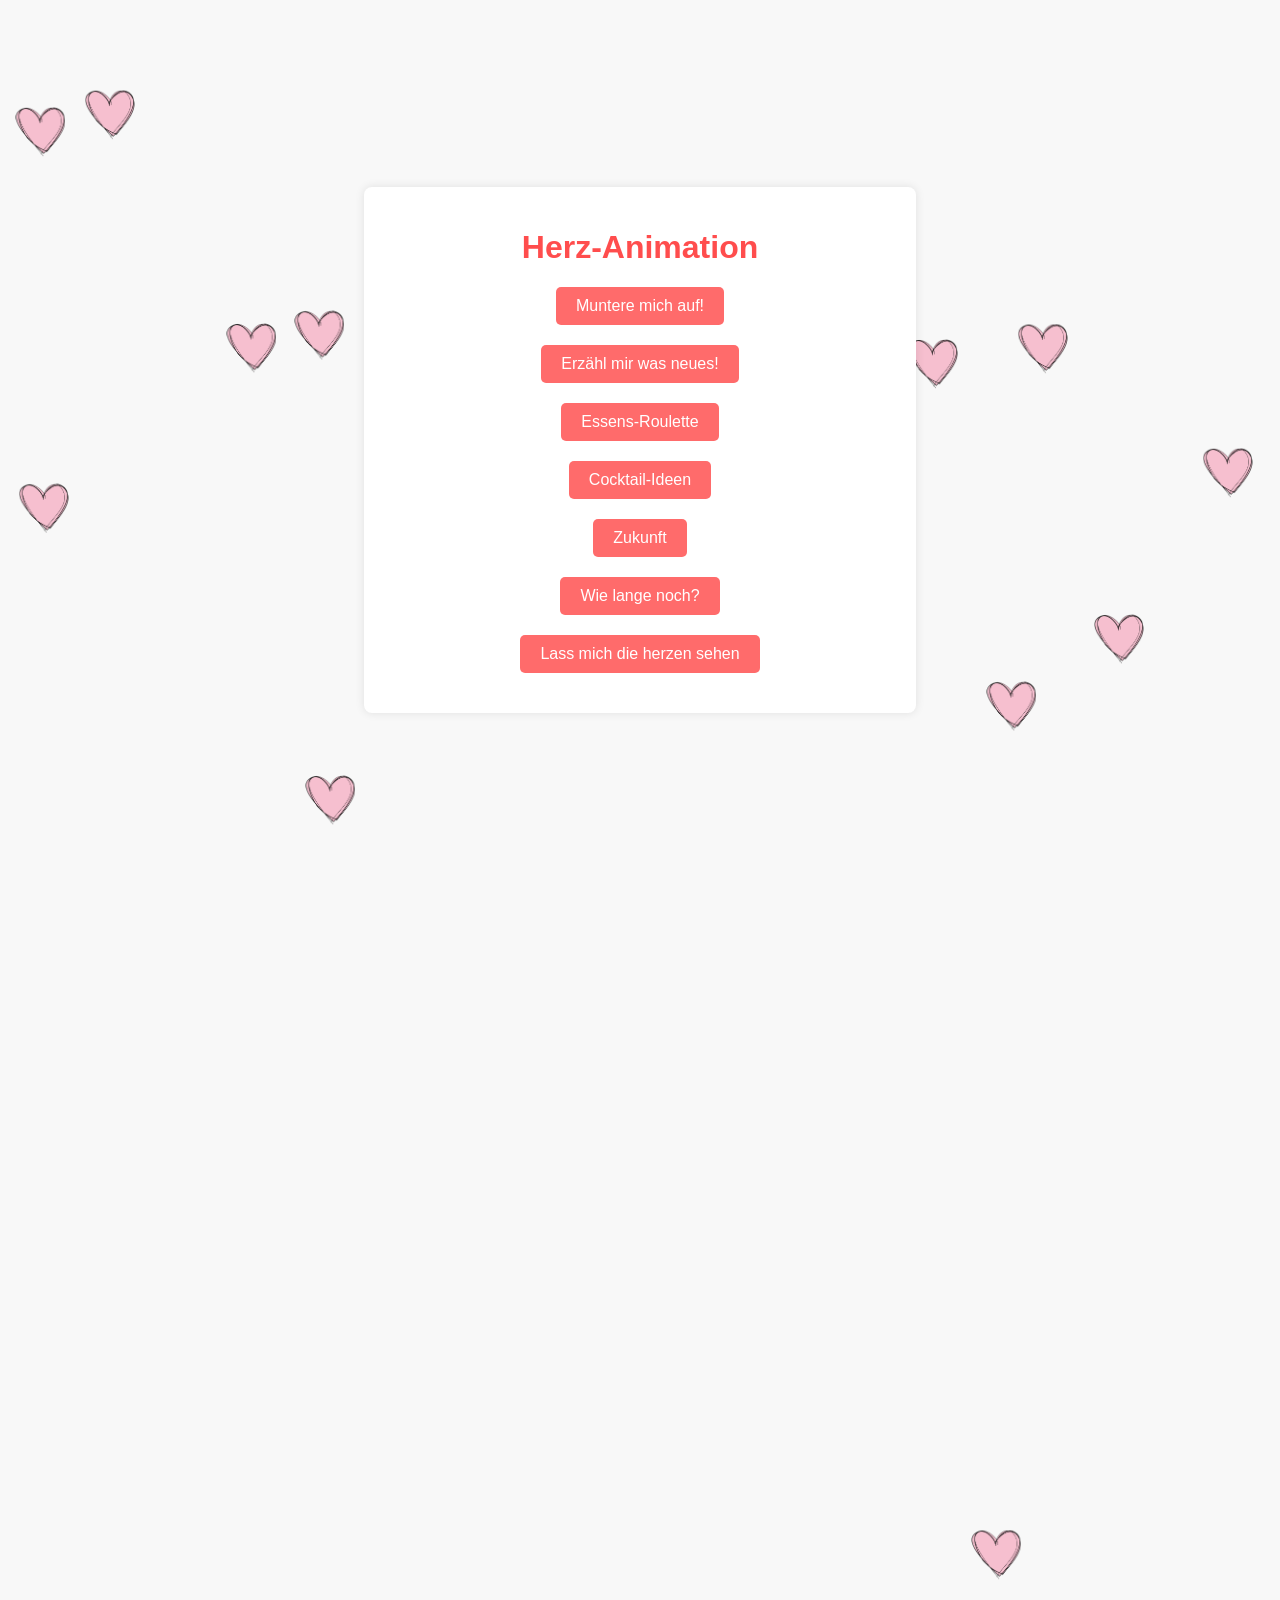
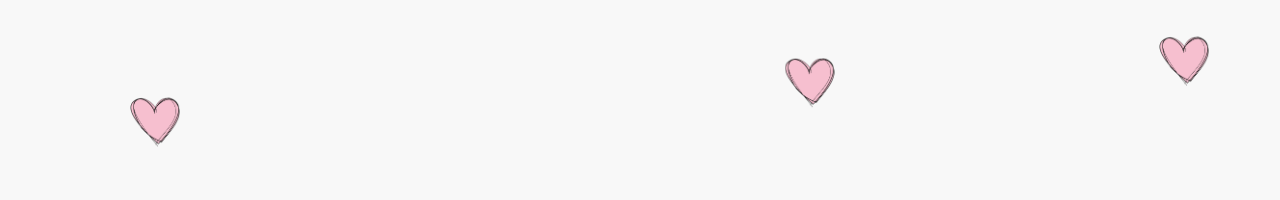
==== main-seite.html @ 810a1c97 "Add files via upload" ====
<!DOCTYPE html>
<html lang="en">

    <head>
        <meta charset="UTF-8">
        <meta name="viewport" content="width=device-width, initial-scale=1.0">
        <link rel="stylesheet" href="main-seite.css">
        <title>Herz-Animation</title>
    </head>

    <body>
        <div class="container">
            <h1>Herz-Animation</h1>
            <ul class="options">
                <li><a href="Optionen/1/aufmuntern.html">Muntere mich auf!</a></li>
                <li><a href="Optionen/2/neues.html">Erzähl mir was neues!</a></li>
                <li><a href="Optionen/3/land.html">Essens-Roulette</a></li>
                <li><a href="Optionen/4/cocktails.html">Cocktail-Ideen</a></li>
                <li><a href="Optionen/5/zukunft.html">Zukunft</a></li>
                <li><a href="Optionen/6/countdown.html">Wie lange noch?</a></li>
                <li><a href="Optionen/7/herzen.html">Lass mich die herzen sehen</a></li>
                
            </ul>
        </div>

        <canvas id="canvas"></canvas>

        <script src="main-seite.js"></script>

    </body>
</html>
---- main-seite.css ----
body {
    font-family: Arial, sans-serif;
    background-color: #f8f8f8;
    margin: 0;
    padding: 0;
    display: flex;
    justify-content: center;
    align-items: center;
    height: 100vh;
}

.container {
    width: 40%;
    max-width: 600px;
    padding: 20px;
    margin: 0;
    background-color: #fff;
    border-radius: 8px;
    box-shadow: 0 0 10px rgba(0, 0, 0, 0.1);
    text-align: center;
    position: relative; /* Positionierung für die Herzen */
    z-index: 1; /* Stellt sicher, dass die Herzen hinter dem Inhalt liegen */
}

h1 {
    color: #ff4d4d;
}

.options {
    list-style: none;
    padding: 0;
    margin: 0;
}

.options li {
    margin-bottom: 20px;
}

.options li a {
    display: inline-block;
    padding: 10px 20px;
    background-color: #ff6b6b;
    color: #fff;
    text-decoration: none;
    border-radius: 5px;
    transition: background-color 0.3s ease;
}

.options li a:hover {
    background-color: #ff4d4d;
}

canvas {
    position: absolute; /* Ändere die Position auf absolut */
    top: 0;
    left: 0;
    z-index: 0; /* Stelle sicher, dass das Canvas unter den anderen Elementen liegt */
}
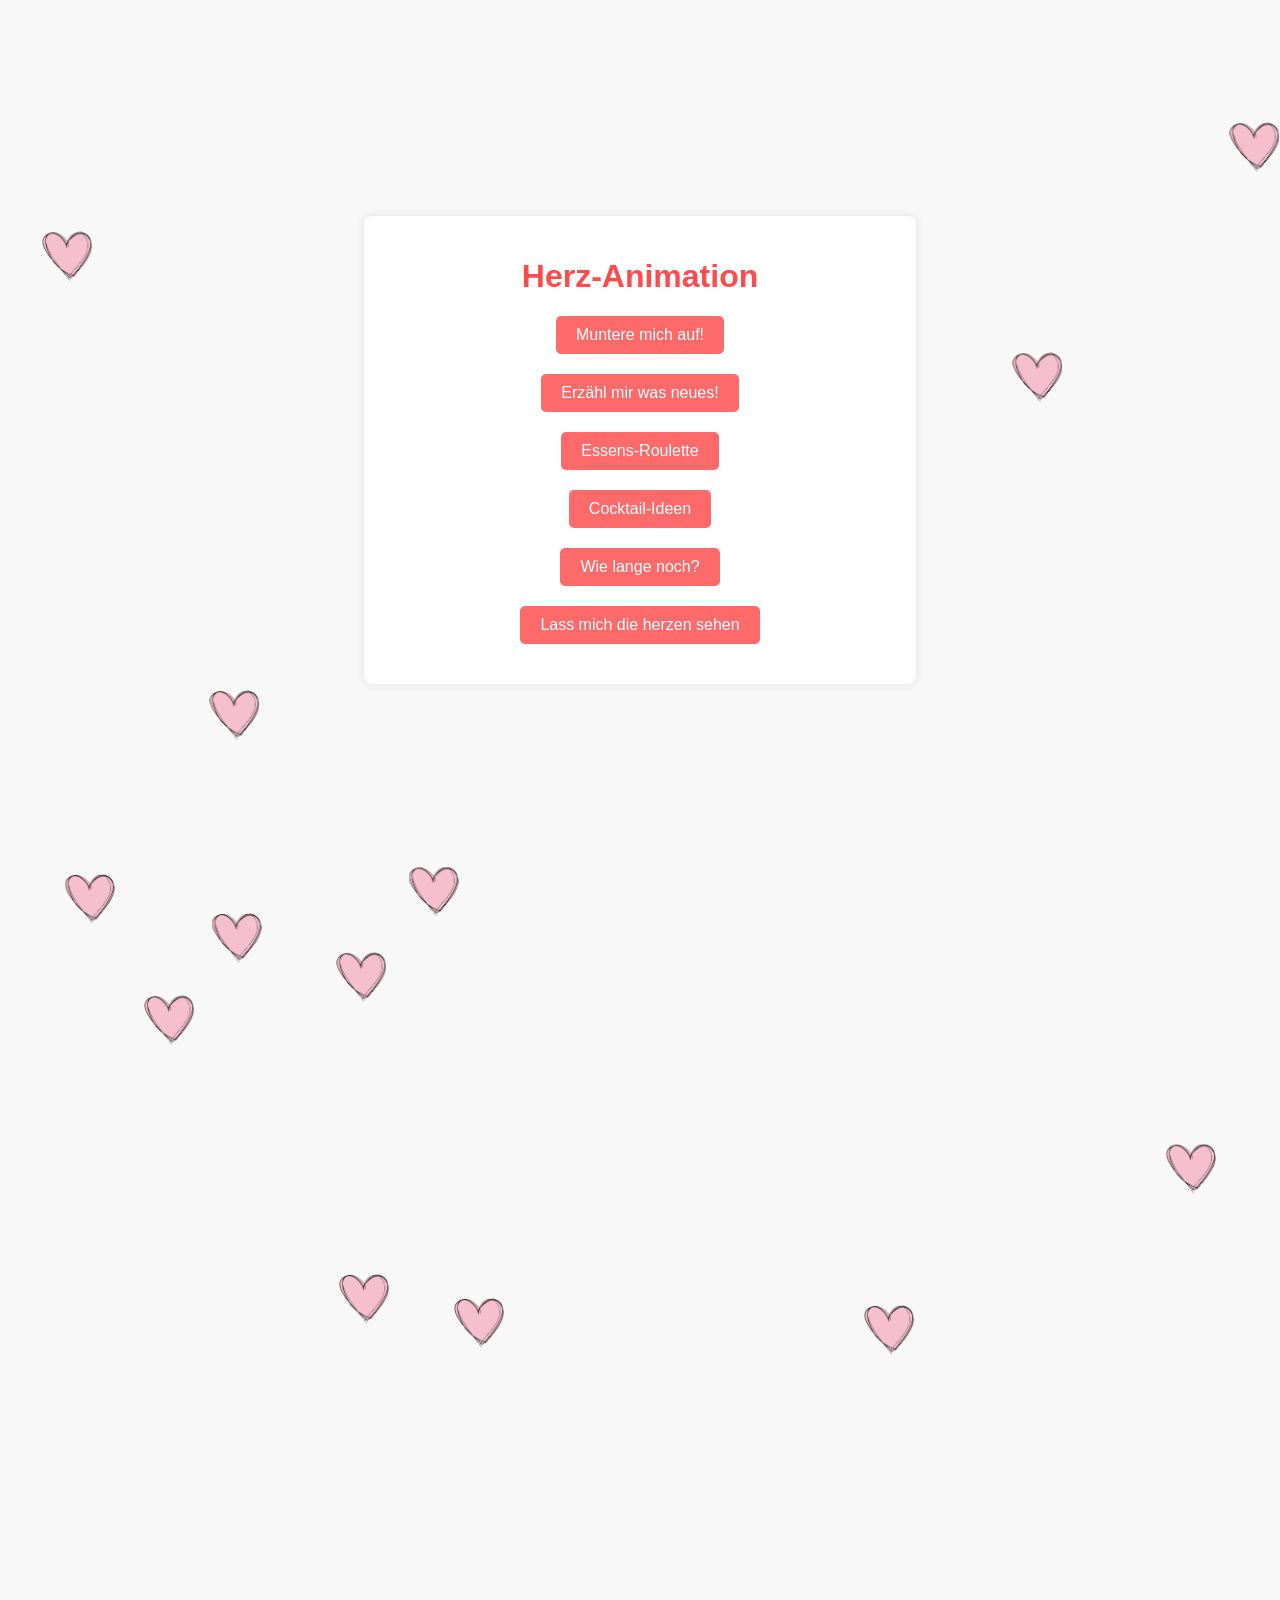
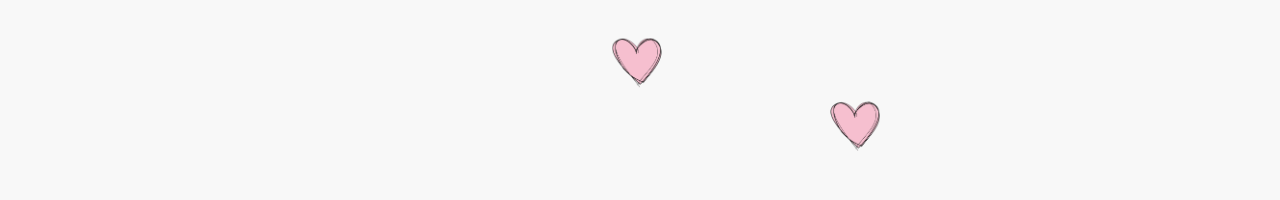
==== commit 25f6c005: "Update main-seite.html" ====
--- a/main-seite.html
+++ b/main-seite.html
@@ -16,7 +16,6 @@
                 <li><a href="Optionen/2/neues.html">Erzähl mir was neues!</a></li>
                 <li><a href="Optionen/3/land.html">Essens-Roulette</a></li>
                 <li><a href="Optionen/4/cocktails.html">Cocktail-Ideen</a></li>
-                <li><a href="Optionen/5/zukunft.html">Zukunft</a></li>
                 <li><a href="Optionen/6/countdown.html">Wie lange noch?</a></li>
                 <li><a href="Optionen/7/herzen.html">Lass mich die herzen sehen</a></li>
                 
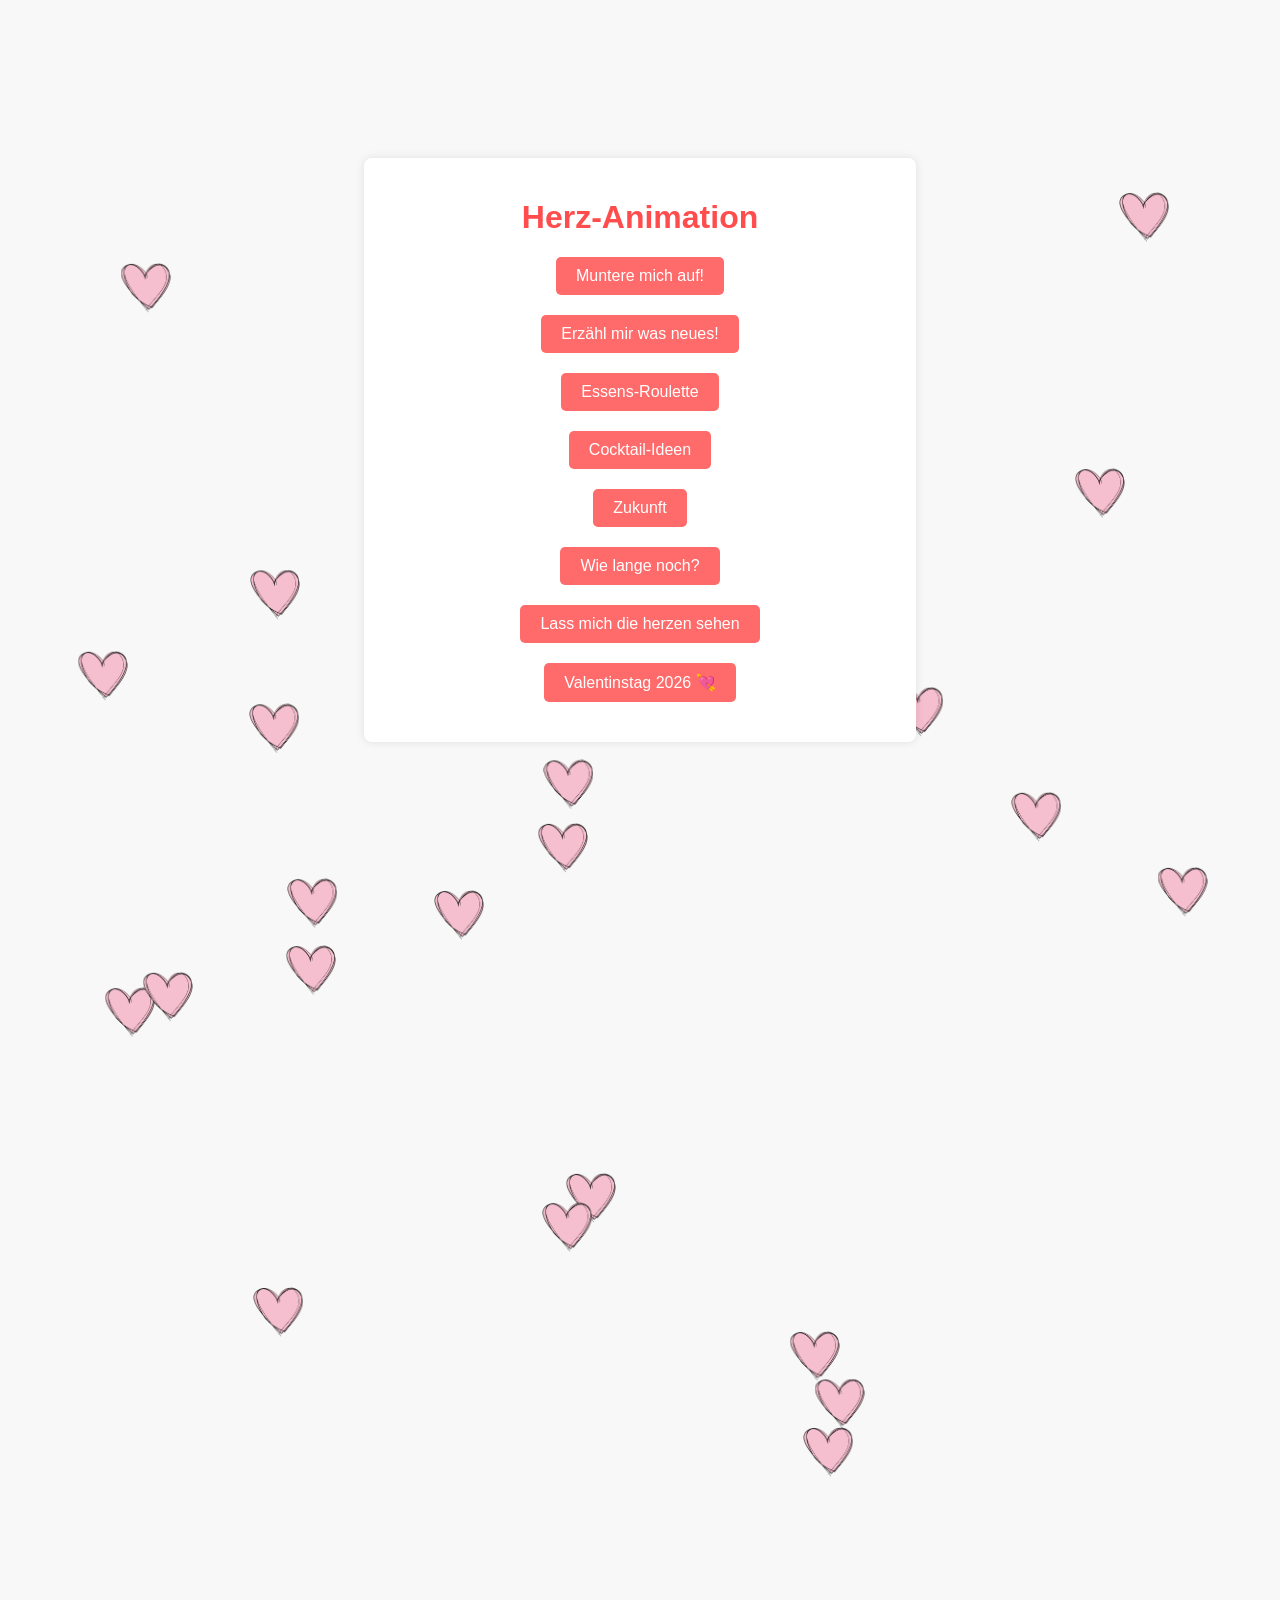
==== commit 69e4034c: "Valentinstag 2026 ergänzt" ====
--- a/main-seite.html
+++ b/main-seite.html
@@ -16,8 +16,10 @@
                 <li><a href="Optionen/2/neues.html">Erzähl mir was neues!</a></li>
                 <li><a href="Optionen/3/land.html">Essens-Roulette</a></li>
                 <li><a href="Optionen/4/cocktails.html">Cocktail-Ideen</a></li>
+                <li><a href="Optionen/5/zukunft.html">Zukunft</a></li>
                 <li><a href="Optionen/6/countdown.html">Wie lange noch?</a></li>
                 <li><a href="Optionen/7/herzen.html">Lass mich die herzen sehen</a></li>
+                <li><a href="Optionen/8/valentinstag2026.html">Valentinstag 2026 💘</a></li>
                 
             </ul>
         </div>
